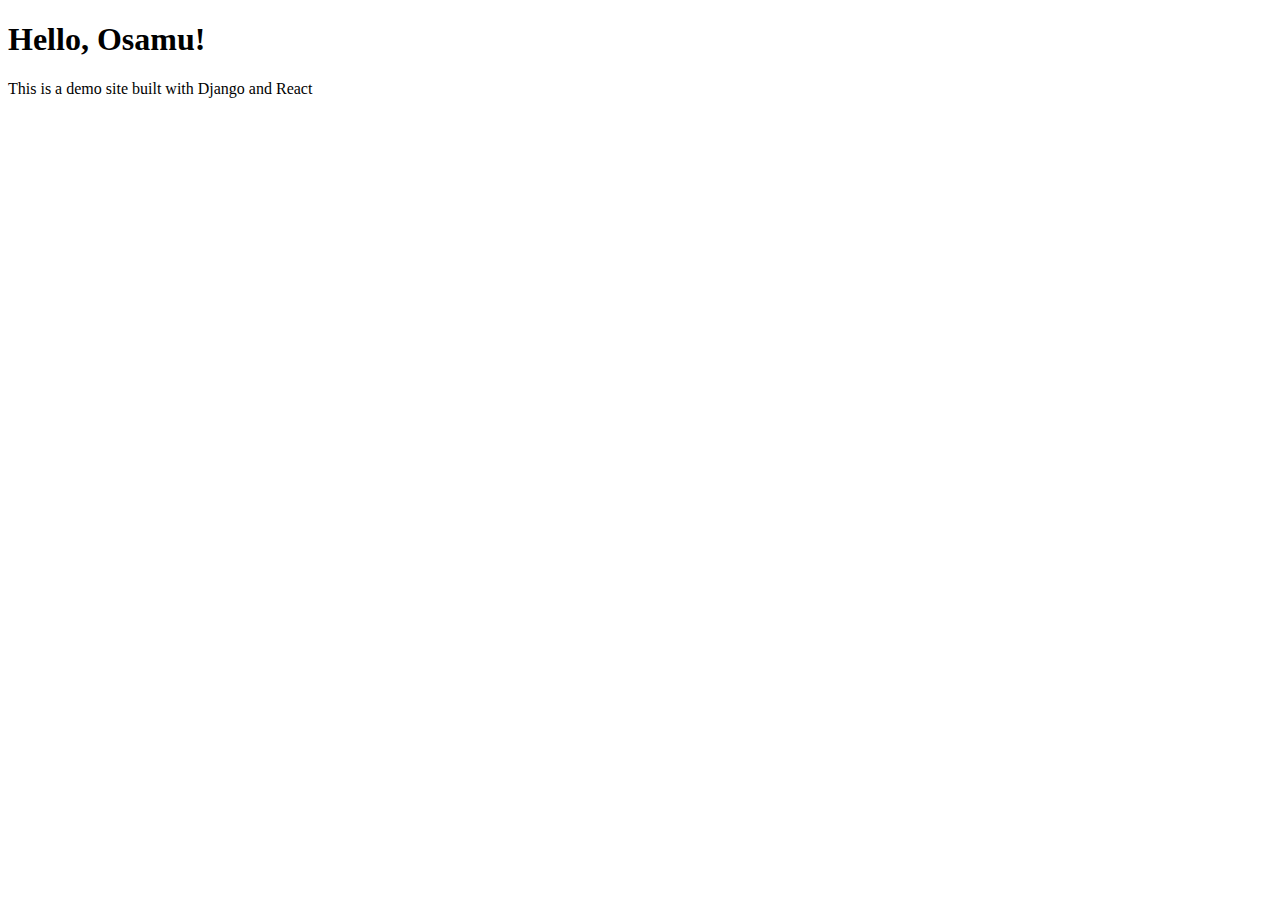
==== OsamuWebPage/public/index.html @ a0c297a7 "able to manage.py distill-local" ====
<!DOCTYPE html>
<html lang="en">
    <head>
        <title>
    Osamu Katagiri
</title>
        <meta name="viewport" content="width=device-width, initial-scale=1">
        <link rel="stylesheet" href="/static/styles/tachyons.min.css'">
        <link rel="stylesheet" href="/static/styles/blog.css'">
    </head>
    <body>
        <section class="mw7 center">
            
    <h1>Hello, Osamu!</h1>

        </section>
        <footer class="mw7 center">
            <div class="pv4 bt bb b--black-10 ph3 ph0-l">
                <p>This is a demo site built with Django and React</p>
            </div>
        </footer>
    </body>
</html>
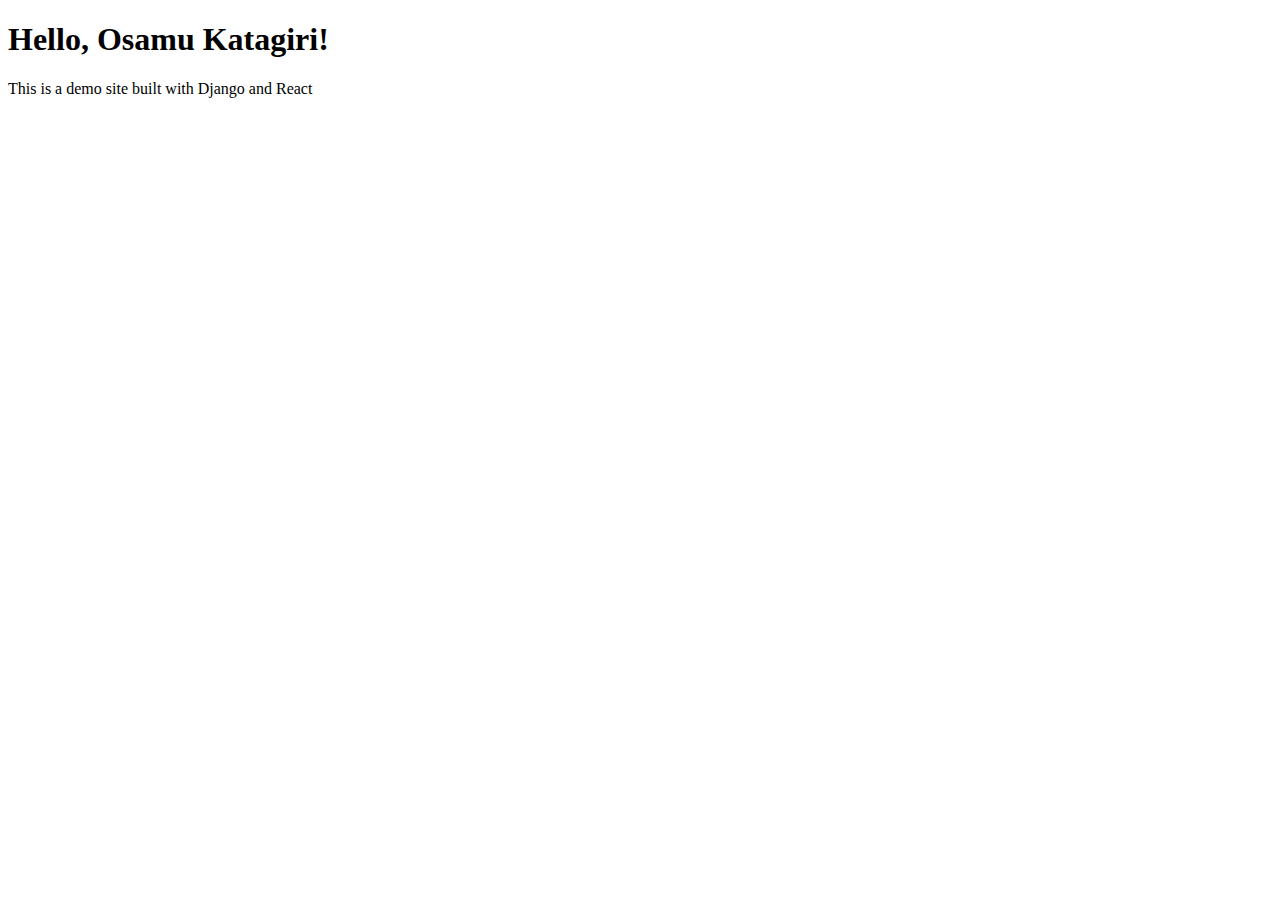
==== commit 59392da2: "add last name" ====
--- a/OsamuWebPage/public/index.html
+++ b/OsamuWebPage/public/index.html
@@ -12,7 +12,7 @@
     <body>
         <section class="mw7 center">
             
-    <h1>Hello, Osamu!</h1>
+    <h1>Hello, Osamu Katagiri!</h1>
 
         </section>
         <footer class="mw7 center">
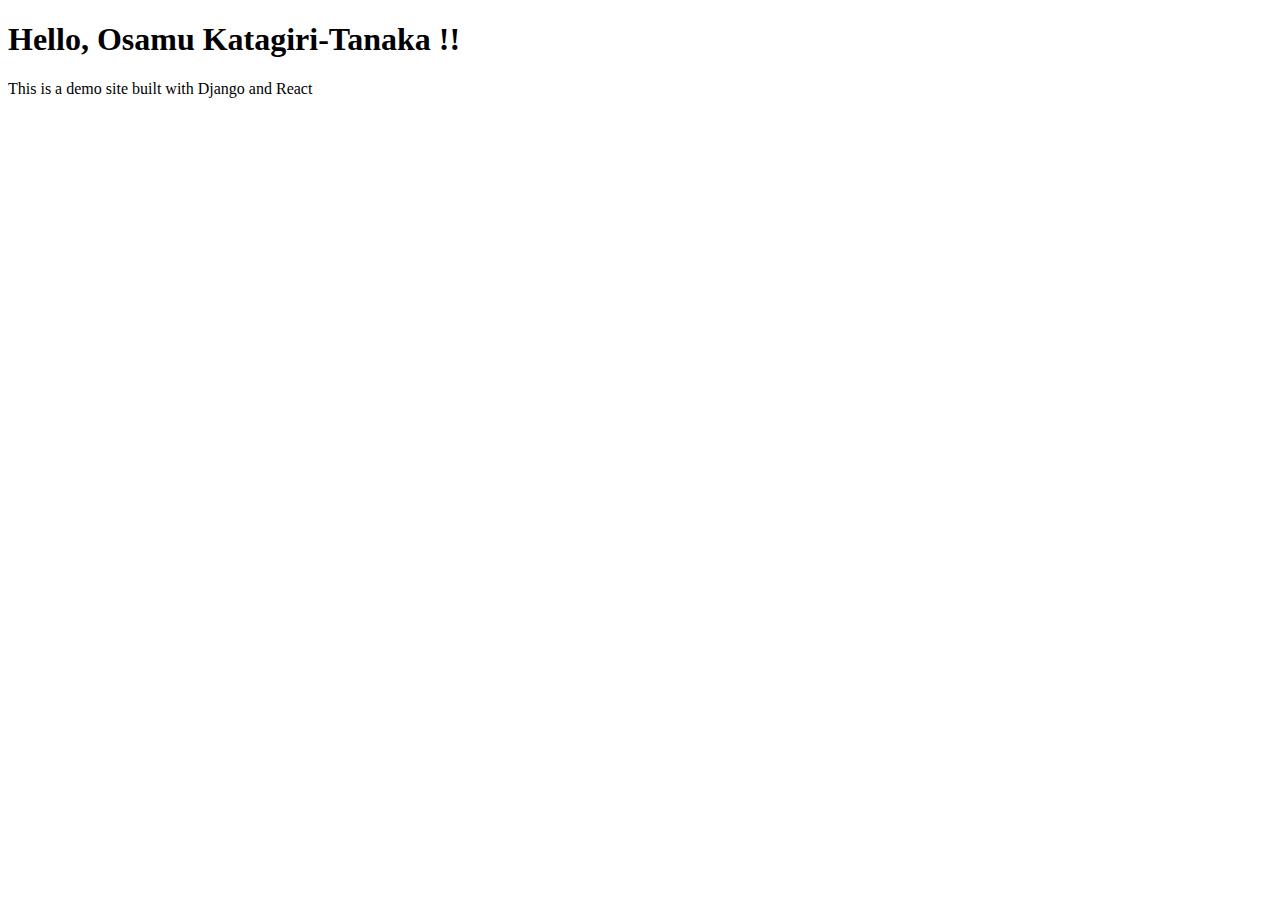
==== commit fa255b33: "adding custom CSS" ====
--- a/OsamuWebPage/public/index.html
+++ b/OsamuWebPage/public/index.html
@@ -1,24 +1,47 @@
+
 
 <!DOCTYPE html>
 <html lang="en">
-    <head>
-        <title>
+
+<head>
+
+    <meta http-equiv="Content-Type" content="text/html; charset=UTF-8" />
+    <meta name="viewport" content="width=device-width, initial-scale=1, maximum-scale=1.0" />
+
+    <!-- DOCUMENT TITLE  -->
+    <title>
     Osamu Katagiri
 </title>
-        <meta name="viewport" content="width=device-width, initial-scale=1">
-        <link rel="stylesheet" href="/static/styles/tachyons.min.css'">
-        <link rel="stylesheet" href="/static/styles/blog.css'">
-    </head>
-    <body>
-        <section class="mw7 center">
-            
-    <h1>Hello, Osamu Katagiri!</h1>
 
-        </section>
-        <footer class="mw7 center">
-            <div class="pv4 bt bb b--black-10 ph3 ph0-l">
-                <p>This is a demo site built with Django and React</p>
-            </div>
-        </footer>
-    </body>
+    <!-- FAVICON -->
+    <link rel="icon" type="image/x-icon" href="/static/OsamuApp/images/myLogoSmall.png" sizes="58x85" />
+
+    <!-- MATERIALIZE CSS  -->
+    <link rel="stylesheet" href="/static/OsamuApp/styles/materialize.css" />
+    <link rel="stylesheet" href="/static/OsamuApp/styles/style.css" />
+    <link href="https://fonts.googleapis.com/icon?family=Material+Icons" rel="stylesheet">
+
+    <!-- FONTS -->
+    <link href="https://fonts.googleapis.com/css2?family=Russo+One&display=swap" rel="stylesheet">
+    <link href="https://fonts.googleapis.com/css2?family=Roboto+Mono:wght@500&family=Russo+One&display=swap" rel="stylesheet">
+
+    <!-- CUSTOM CSS -->
+    <link rel="stylesheet" href="/static/OsamuApp/styles/default.css">
+    <link id="theme-style" rel="stylesheet" href="">
+
+</head>
+
+<body>
+    <section>
+        
+    <h1>Hello, Osamu Katagiri-Tanaka !!</h1>
+
+    </section>
+    <footer>
+        <div>
+            <p>This is a demo site built with Django and React</p>
+        </div>
+    </footer>
+</body>
+
 </html>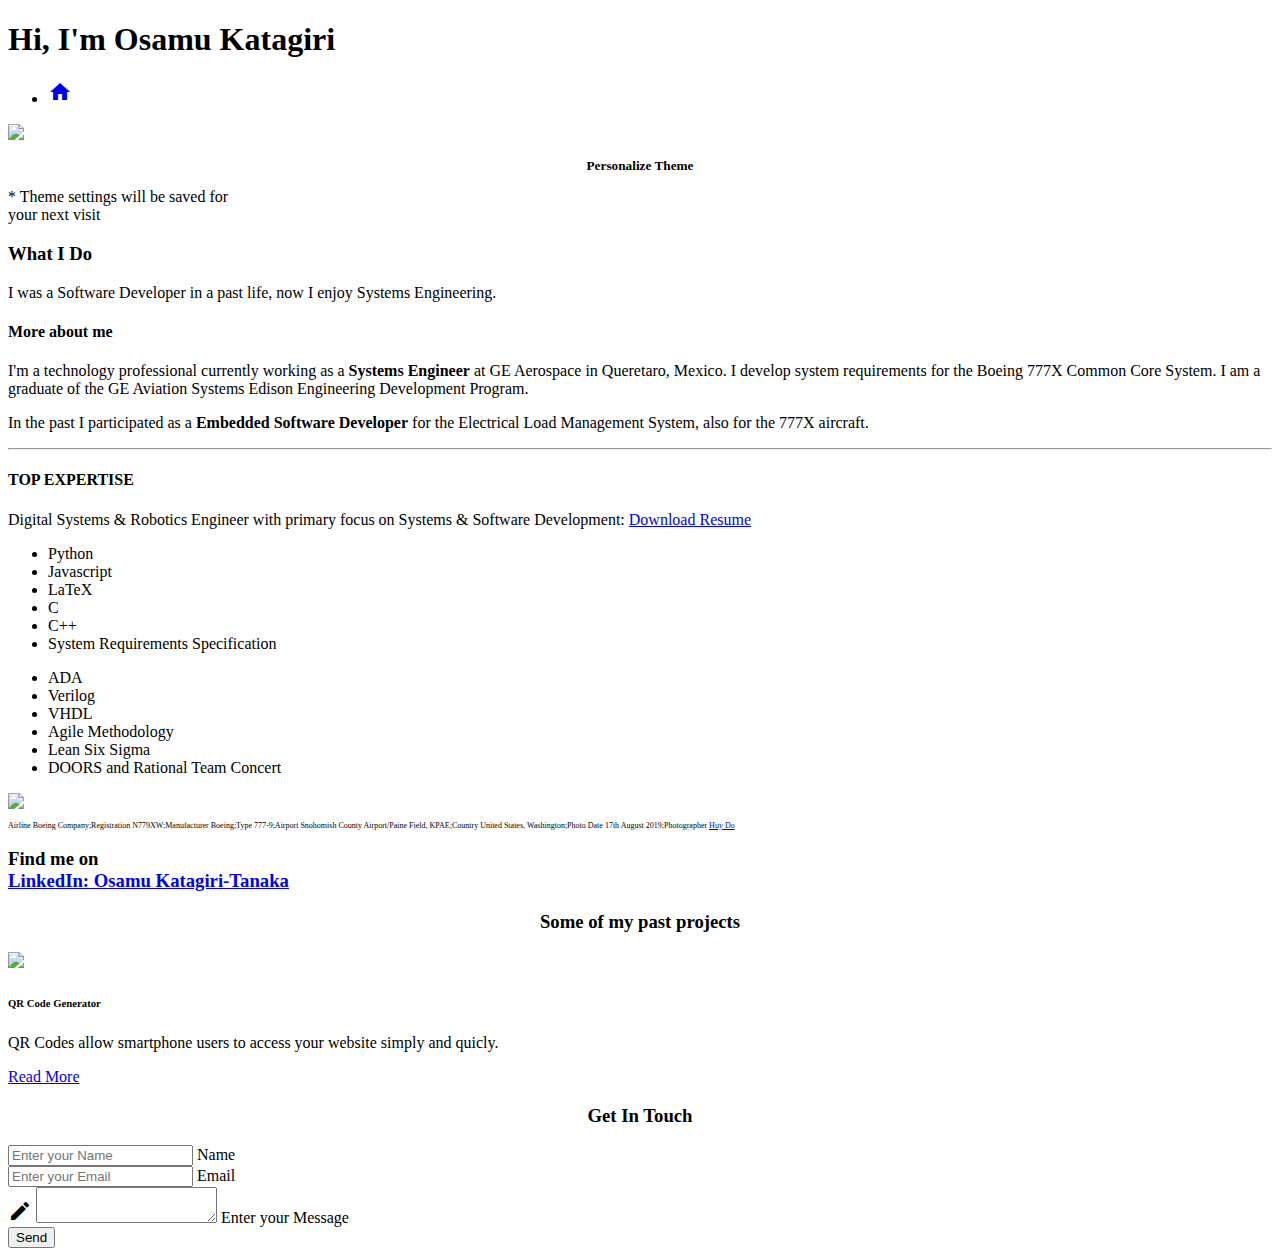
==== commit 493ef485: "added resume" ====
--- a/OsamuWebPage/public/index.html
+++ b/OsamuWebPage/public/index.html
@@ -10,7 +10,7 @@
 
     <!-- DOCUMENT TITLE  -->
     <title>
-    Osamu Katagiri
+Osamu Katagiri
 </title>
 
     <!-- FAVICON -->
@@ -23,25 +23,211 @@
 
     <!-- FONTS -->
     <link href="https://fonts.googleapis.com/css2?family=Russo+One&display=swap" rel="stylesheet">
-    <link href="https://fonts.googleapis.com/css2?family=Roboto+Mono:wght@500&family=Russo+One&display=swap" rel="stylesheet">
+    <link href="https://fonts.googleapis.com/css2?family=Roboto+Mono:wght@500&family=Russo+One&display=swap"
+        rel="stylesheet">
 
     <!-- CUSTOM CSS -->
     <link rel="stylesheet" href="/static/OsamuApp/styles/default.css">
-    <link id="theme-style" rel="stylesheet" href="">
+    <link rel="stylesheet" id="theme-style" href="">
 
 </head>
 
 <body>
-    <section>
-        
-    <h1>Hello, Osamu Katagiri-Tanaka !!</h1>
-
-    </section>
-    <footer>
-        <div>
-            <p>This is a demo site built with Django and React</p>
-        </div>
-    </footer>
+
+    
+
+<section class="s1">
+    <div class="main-container">
+
+        <div class="greeting-wrapper">
+            <h1>Hi, I'm Osamu Katagiri</h1>
+        </div>
+
+        <div class="intro-wrapper">
+            <div class="nav-wrapper">
+
+                <div class="dots-wrapper">
+                    <div id="dot-1" class="browser-dot"></div>
+                    <div id="dot-2" class="browser-dot"></div>
+                    <div id="dot-3" class="browser-dot"></div>
+                </div>
+
+                <ul id="navigation">
+                    <li>
+                        <a href="#my-projects">
+                            <i class="small material-icons">home</i>
+                        </a>
+                    </li>
+                </ul>
+            </div>
+
+            <div class="left-column">
+                <img id="profile_pic" src="/static/OsamuApp/images/meFiesole.jpg">
+                <h5 style="text-align: center; line-height: 0;">Personalize Theme</h5>
+
+                <div id="theme-options-wrapper">
+                    <div data-mode="light" id="light-mode" class="theme-dot"></div>
+                    <div data-mode="blue" id="blue-mode" class="theme-dot"></div>
+                    <div data-mode="green" id="green-mode" class="theme-dot"></div>
+                    <div data-mode="purple" id="purple-mode" class="theme-dot"></div>
+                </div>
+
+                <p id="settings-note">* Theme settings will be saved for<br>your next visit</p>
+            </div>
+
+            <div class="right-column">
+
+                <div id="preview-shadow">
+                    <div id="preview">
+                        <div id="corner-tl" class="corner"></div>
+                        <div id="corner-tr" class="corner"></div>
+                        <h3>What I Do</h3>
+                        <p>I was a Software Developer in a past life, now I enjoy Systems Engineering.</p>
+                        <div id="corner-br" class="corner"></div>
+                        <div id="corner-bl" class="corner"></div>
+                    </div>
+                </div>
+            </div>
+        </div>
+    </div>
+</section>
+
+<section class="s2">
+    <div class="main-container">
+        <div class="about-wrapper">
+            <div class="about-me">
+                <h4>More about me</h4>
+                <p>I'm a technology professional currently working as a <b>Systems Engineer</b> at GE Aerospace in
+                    Queretaro,
+                    Mexico. I develop system requirements for the Boeing 777X Common Core System. I am a graduate of the
+                    GE
+                    Aviation Systems Edison Engineering Development Program.</p>
+                <p>In the past I participated as a <b>Embedded Software Developer</b> for the Electrical Load Management
+                    System, also for the 777X aircraft.</p>
+
+                <hr>
+
+                <h4>TOP EXPERTISE</h4>
+                <p>Digital Systems & Robotics Engineer with primary focus on Systems & Software Development: <a
+                        target="_blank" href="pdf/CV_OsamuKatagiri_Nov2022.pdf">Download Resume</a></p>
+
+                <div id="skills">
+                    <ul>
+                        <li>Python</li>
+                        <li>Javascript</li>
+                        <li>LaTeX</li>
+                        <li>C</li>
+                        <li>C++</li>
+                        <li>System Requirements Specification</li>
+                    </ul>
+
+                    <ul>
+                        <li>ADA</li>
+                        <li>Verilog</li>
+                        <li>VHDL</li>
+                        <li>Agile Methodology</li>
+                        <li>Lean Six Sigma</li>
+                        <li>DOORS and Rational Team Concert</li>
+                    </ul>
+                </div>
+            </div>
+
+            <div class="social-links">
+                <img id="social_img" src="/static/OsamuApp/images/Boeing_777_9X_20.jpg">
+                <p style="font-size: 8px;">Airline Boeing Company;Registration N779XW;Manufacturer Boeing;Type
+                    777-9;Airport
+                    Snohomish County Airport/Paine Field, KPAE;Country United States, Washington;Photo Date 17th August
+                    2019;Photographer <a target="_blank" href="https://www.v1images.com/photographer/huy-do/">Huy Do</a>
+                </p>
+                <h3>Find me on <br> <a target="_blank" href="https://www.linkedin.com/in/osamu-k-84b2b940">LinkedIn:
+                        Osamu
+                        Katagiri-Tanaka</a></h3>
+            </div>
+        </div>
+    </div>
+</section>
+
+<section id="my-projects" class="s1">
+    <div class="main-container">
+        <h3 style="text-align: center; ">Some of my past projects</h3>
+
+        <div class="post-wrapper">
+
+            <div>
+                <div class="post">
+                    <img class="thumbnail" src="/static/OsamuApp/images/thumbnail_QRcodeGenerator.png">
+                    <div class="post-preview">
+                        <h6 class="post-title">QR Code Generator</h6>
+                        <p class="post-intro">QR Codes allow smartphone users to access your website simply and quicly.
+                        </p>
+                        <a href="#">Read More</a>
+                    </div>
+                </div>
+            </div>
+
+            <!--         <div>
+          <div class="post">
+            <img class="thumbnail" src="images/meFiesole.jpg">
+            <div class="post-preview">
+              <h6 class="post-title">Post Title</h6>
+              <p class="post-intro">This is a sentence. Some more text.</p>
+              <a href="post.html">Read More</a>
+            </div>
+          </div>
+        </div> -->
+
+            <!--         <div>
+          <div class="post">
+            <img class="thumbnail" src="images/meFiesole.jpg">
+            <div class="post-preview">
+              <h6 class="post-title">Post Title</h6>
+              <p class="post-intro">This is a sentence. Some more text.</p>
+              <a href="post.html">Read More</a>
+            </div>
+          </div>
+        </div> -->
+
+        </div>
+    </div>
+</section>
+
+<section class="s2">
+    <div class="main-container">
+        <h3 style="text-align: center; ">Get In Touch</h3>
+
+        <form id="contact-form">
+
+            <div class="input-field">
+                <input placeholder="Enter your Name" id="name" class="input-field" type="text" name="name">
+                <label for="name">Name</label>
+            </div>
+
+            <div class="input-field">
+                <input placeholder="Enter your Email" id="email" class="input-field" type="text" name="email">
+                <label for="email">Email</label>
+            </div>
+
+            <div class="input-field col s6">
+                <i class="material-icons prefix">mode_edit</i>
+                <textarea id="message-box" class="materialize-textarea" name="message"></textarea>
+                <label for="message-box">Enter your Message</label>
+            </div>
+
+            <input id="submit-btn" type="submit" value="Send">
+        </form>
+    </div>
+</section>
+
+
+
+    <!-- MATERIALIZE Scripts -->
+    <script src="https://code.jquery.com/jquery-2.1.1.min.js"></script>
+    <script src="/static/OsamuApp/scripts/materialize.js"></script>
+    <script src="/static/OsamuApp/scripts/init.js"></script>
+
+    <!-- CUSTOM Scripts -->
+    <script type="text/Javascript" src="/static/OsamuApp/scripts/themeScript.js"></script>
+
 </body>
 
 </html>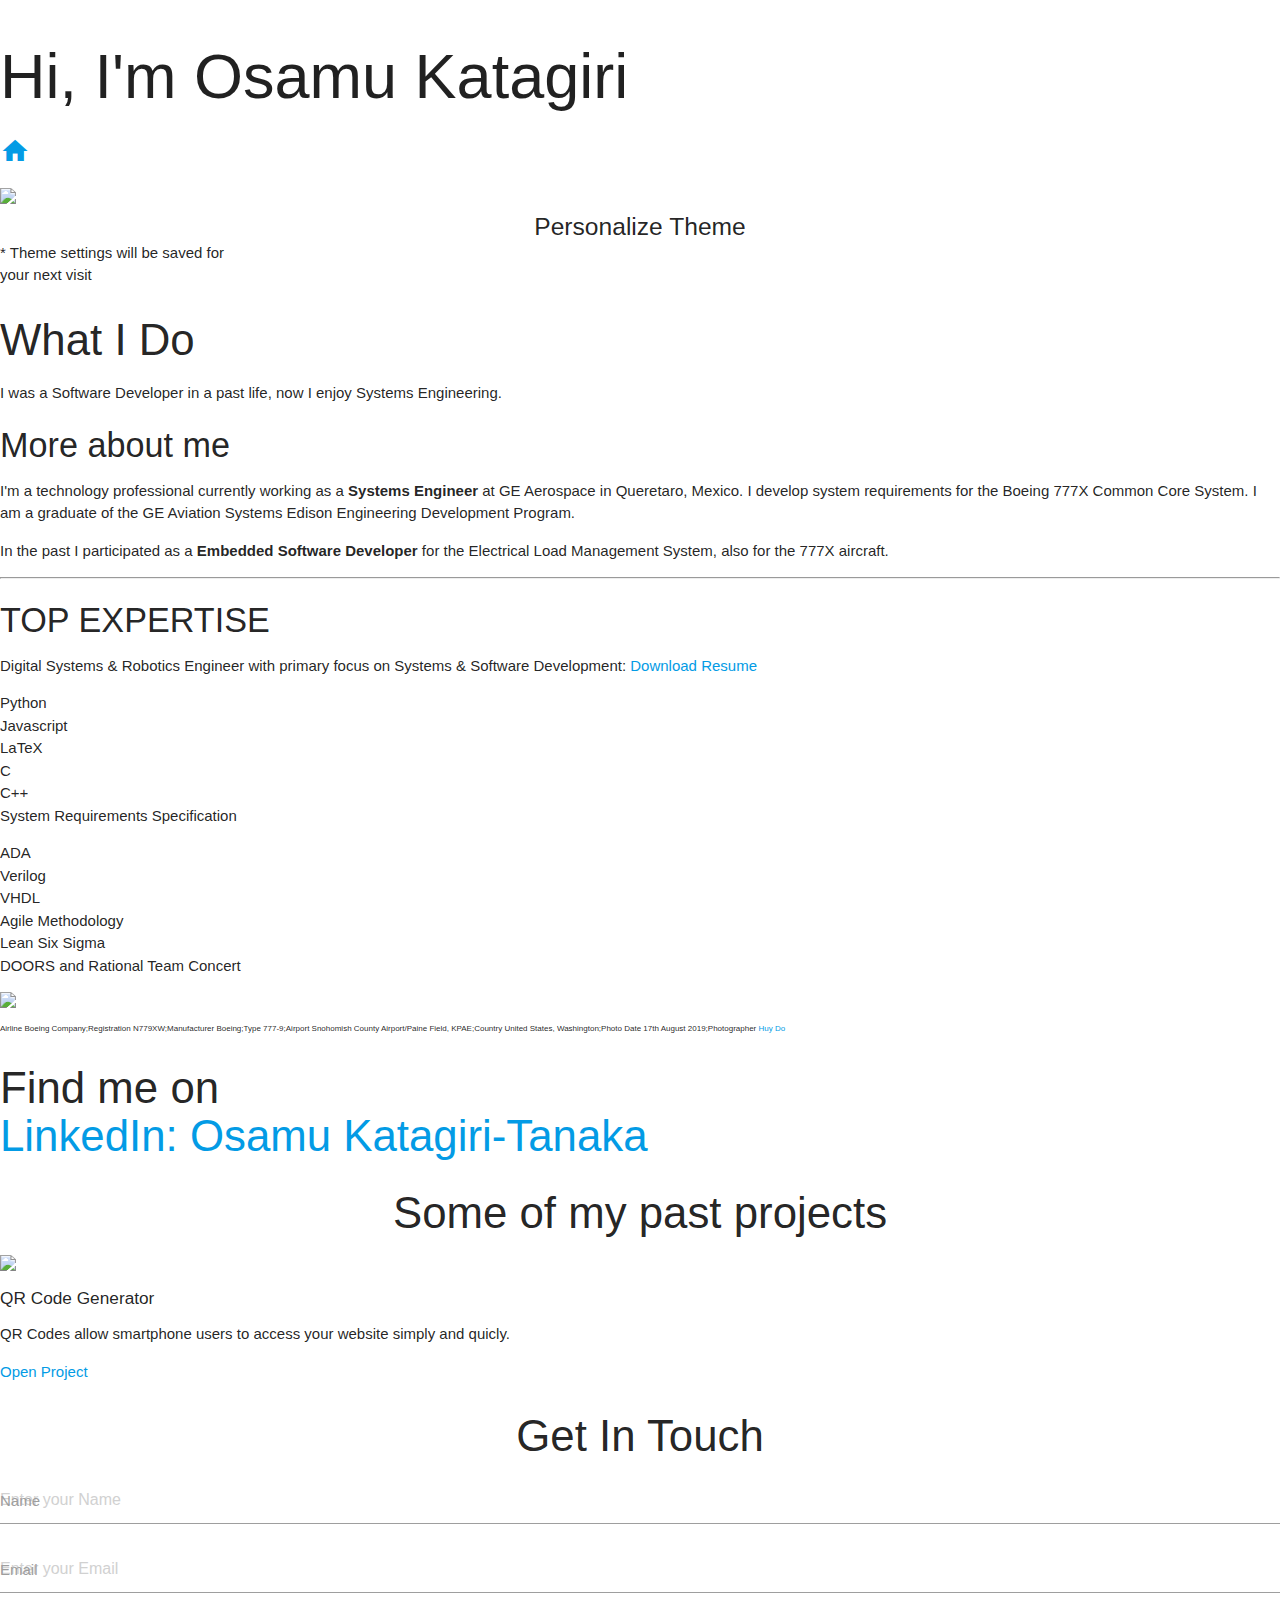
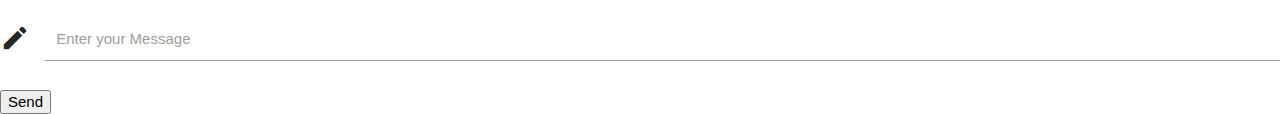
==== commit fa403b66: "django distill" ====
--- a/OsamuWebPage/public/index.html
+++ b/OsamuWebPage/public/index.html
@@ -14,11 +14,11 @@
 </title>
 
     <!-- FAVICON -->
-    <link rel="icon" type="image/x-icon" href="/static/OsamuApp/images/myLogoSmall.png" sizes="58x85" />
+    <link rel="icon" type="image/x-icon" href="static/OsamuApp/images/myLogoSmall.png" sizes="58x85" />
 
     <!-- MATERIALIZE CSS  -->
-    <link rel="stylesheet" href="/static/OsamuApp/styles/materialize.css" />
-    <link rel="stylesheet" href="/static/OsamuApp/styles/style.css" />
+    <link rel="stylesheet" href="static/OsamuApp/styles/materialize.css" />
+    <link rel="stylesheet" href="static/OsamuApp/styles/style.css" />
     <link href="https://fonts.googleapis.com/icon?family=Material+Icons" rel="stylesheet">
 
     <!-- FONTS -->
@@ -54,7 +54,7 @@
 
                 <ul id="navigation">
                     <li>
-                        <a href="#my-projects">
+                        <a href="/#my-projects">
                             <i class="small material-icons">home</i>
                         </a>
                     </li>
@@ -109,7 +109,7 @@
 
                 <h4>TOP EXPERTISE</h4>
                 <p>Digital Systems & Robotics Engineer with primary focus on Systems & Software Development: <a
-                        target="_blank" href="pdf/CV_OsamuKatagiri_Nov2022.pdf">Download Resume</a></p>
+                        target="_blank" href="/static/OsamuApp/documents/CV_OsamuKatagiri_Nov2022.pdf">Download Resume</a></p>
 
                 <div id="skills">
                     <ul>
@@ -153,14 +153,14 @@
 
         <div class="post-wrapper">
 
-            <div>
+            <div href="#">
                 <div class="post">
                     <img class="thumbnail" src="/static/OsamuApp/images/thumbnail_QRcodeGenerator.png">
                     <div class="post-preview">
                         <h6 class="post-title">QR Code Generator</h6>
                         <p class="post-intro">QR Codes allow smartphone users to access your website simply and quicly.
                         </p>
-                        <a href="#">Read More</a>
+                        <a href="#">Open Project</a>
                     </div>
                 </div>
             </div>
--- a/OsamuWebPage/public/static/OsamuApp/styles/style.css
+++ b/OsamuWebPage/public/static/OsamuApp/styles/style.css
@@ -0,0 +1,14 @@
+/* Custom Stylesheet */
+/**
+ * Use this file to override Materialize files so you can update
+ * the core Materialize files in the future
+ *
+ * Made By MaterializeCSS.com
+ */
+
+.icon-block {
+  padding: 0 15px;
+}
+.icon-block .material-icons {
+	font-size: inherit;
+}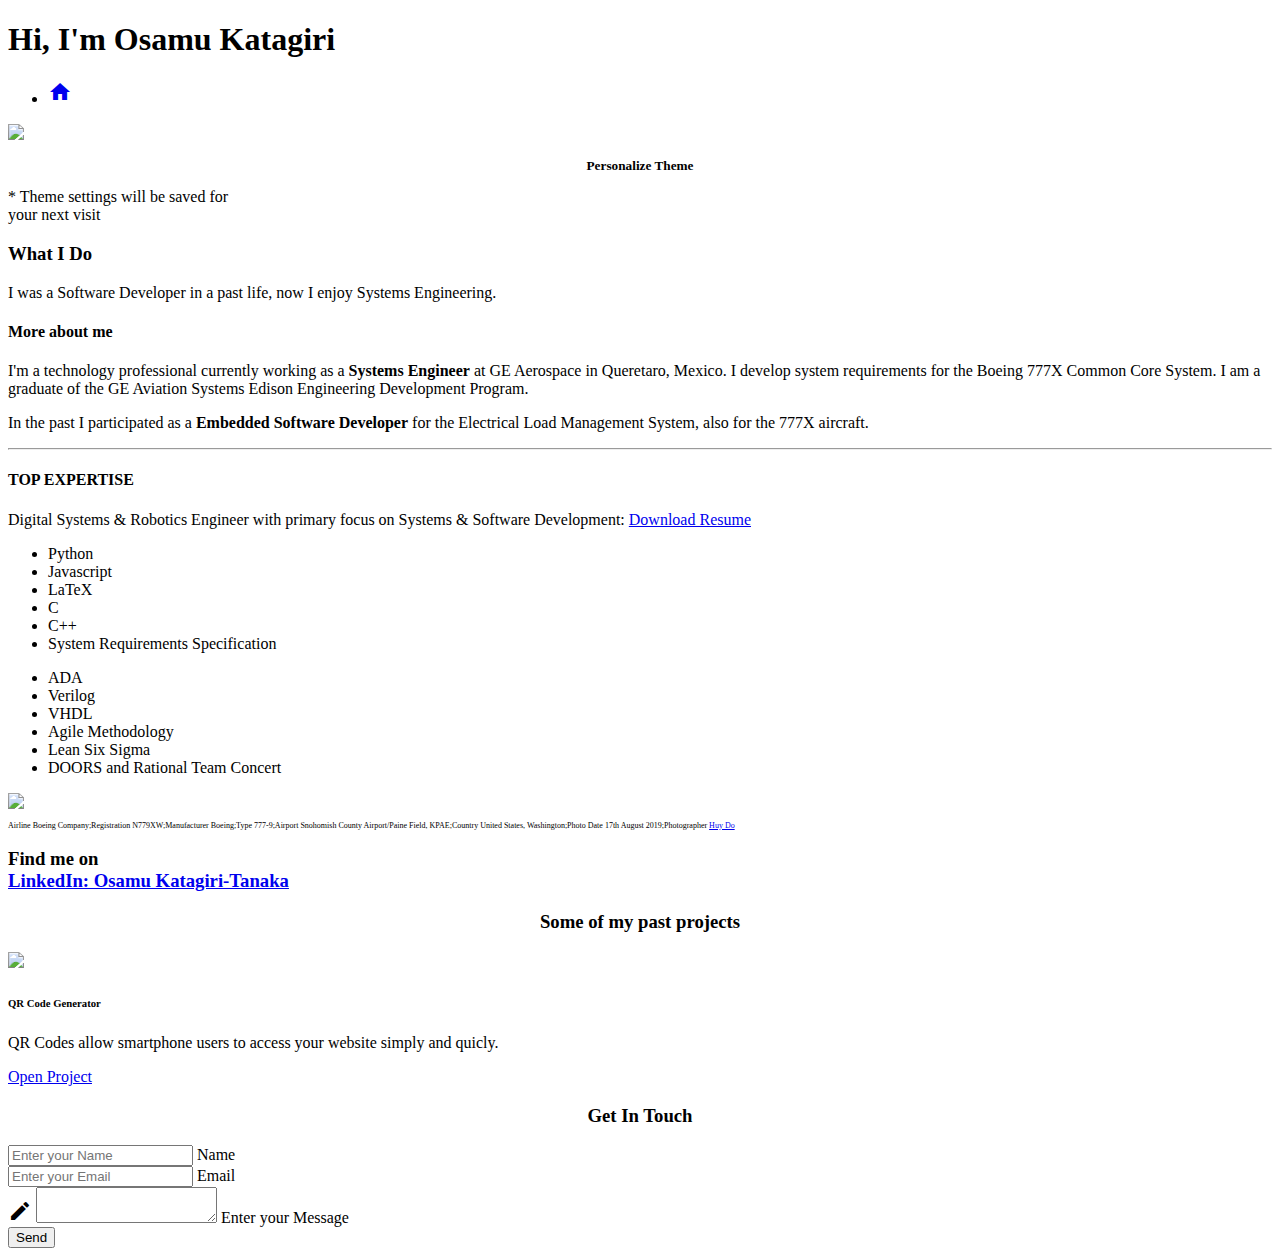
==== commit 034664be: "changes key secret" ====
--- a/OsamuWebPage/public/index.html
+++ b/OsamuWebPage/public/index.html
@@ -14,11 +14,11 @@
 </title>
 
     <!-- FAVICON -->
-    <link rel="icon" type="image/x-icon" href="static/OsamuApp/images/myLogoSmall.png" sizes="58x85" />
+    <link rel="icon" type="image/x-icon" href="/static/OsamuApp/images/myLogoSmall.png" sizes="58x85" />
 
     <!-- MATERIALIZE CSS  -->
-    <link rel="stylesheet" href="static/OsamuApp/styles/materialize.css" />
-    <link rel="stylesheet" href="static/OsamuApp/styles/style.css" />
+    <link rel="stylesheet" href="/static/OsamuApp/styles/materialize.css" />
+    <link rel="stylesheet" href="/static/OsamuApp/styles/style.css" />
     <link href="https://fonts.googleapis.com/icon?family=Material+Icons" rel="stylesheet">
 
     <!-- FONTS -->
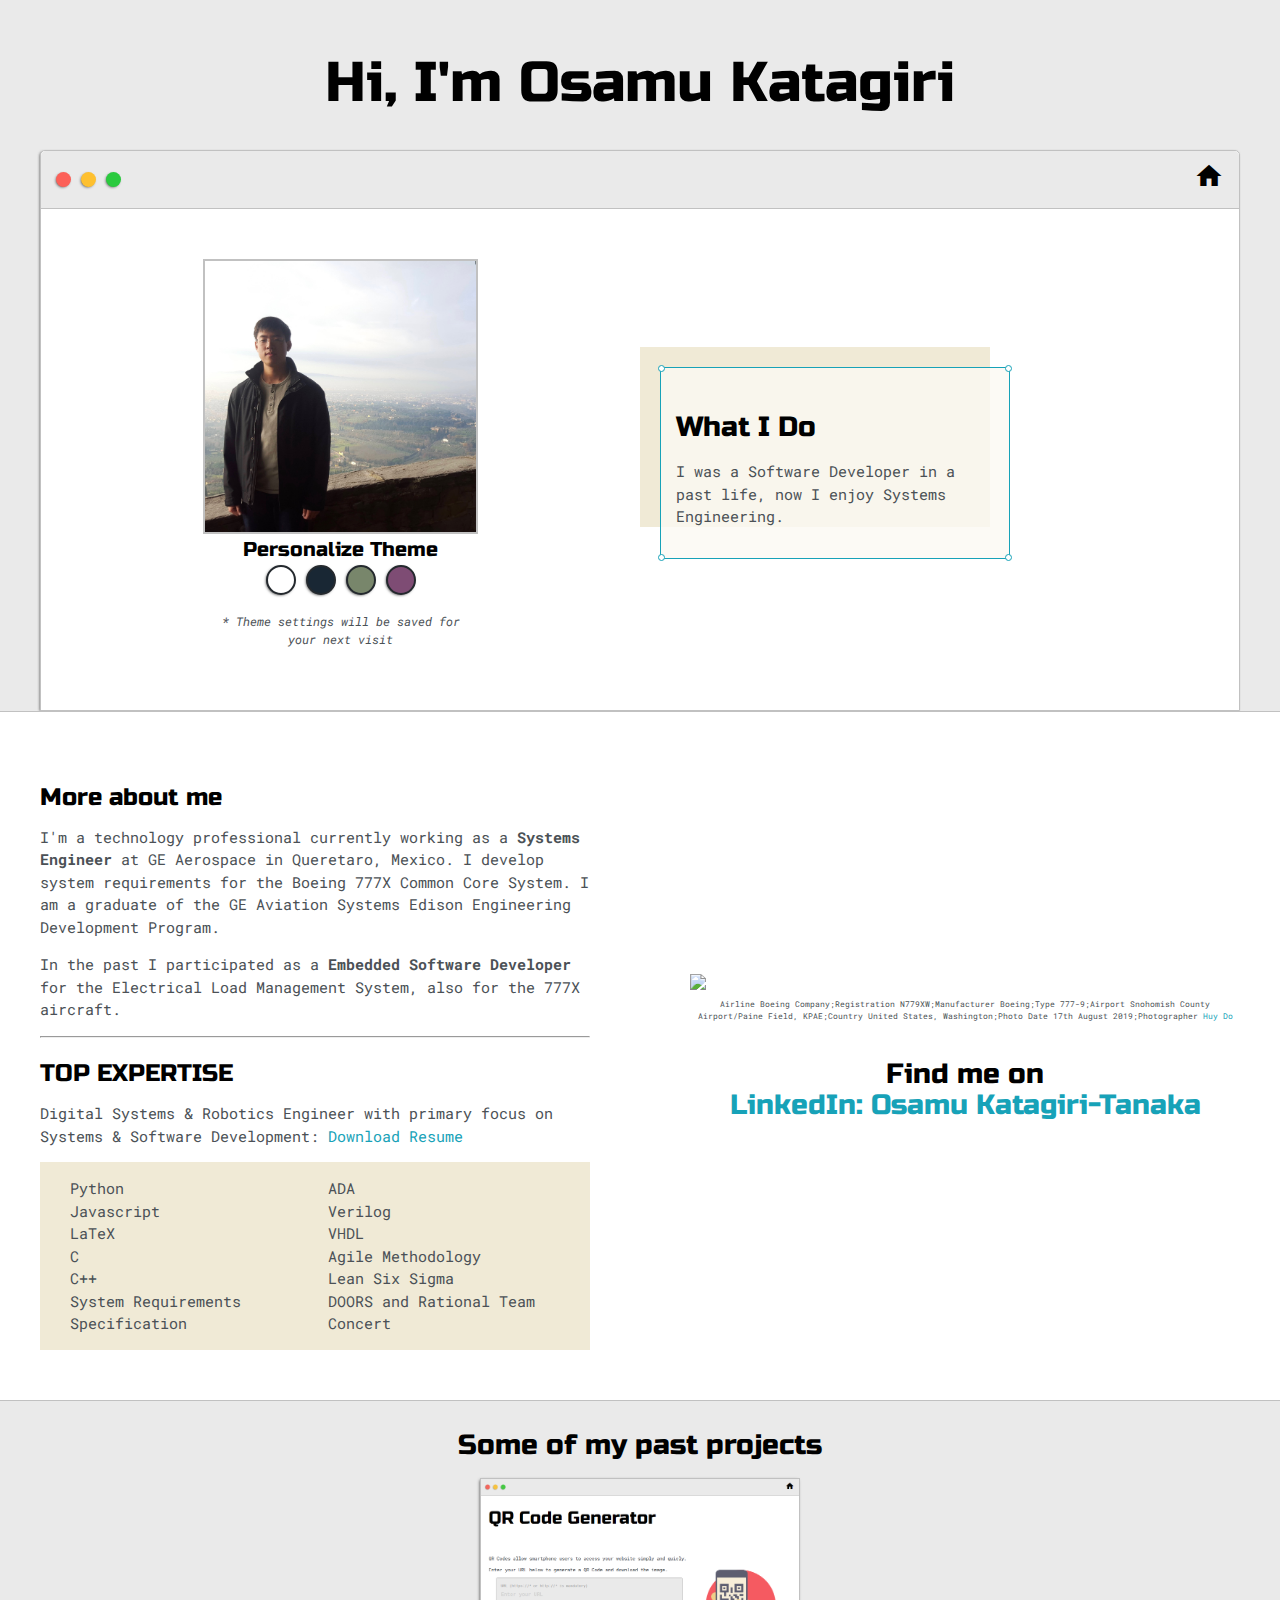
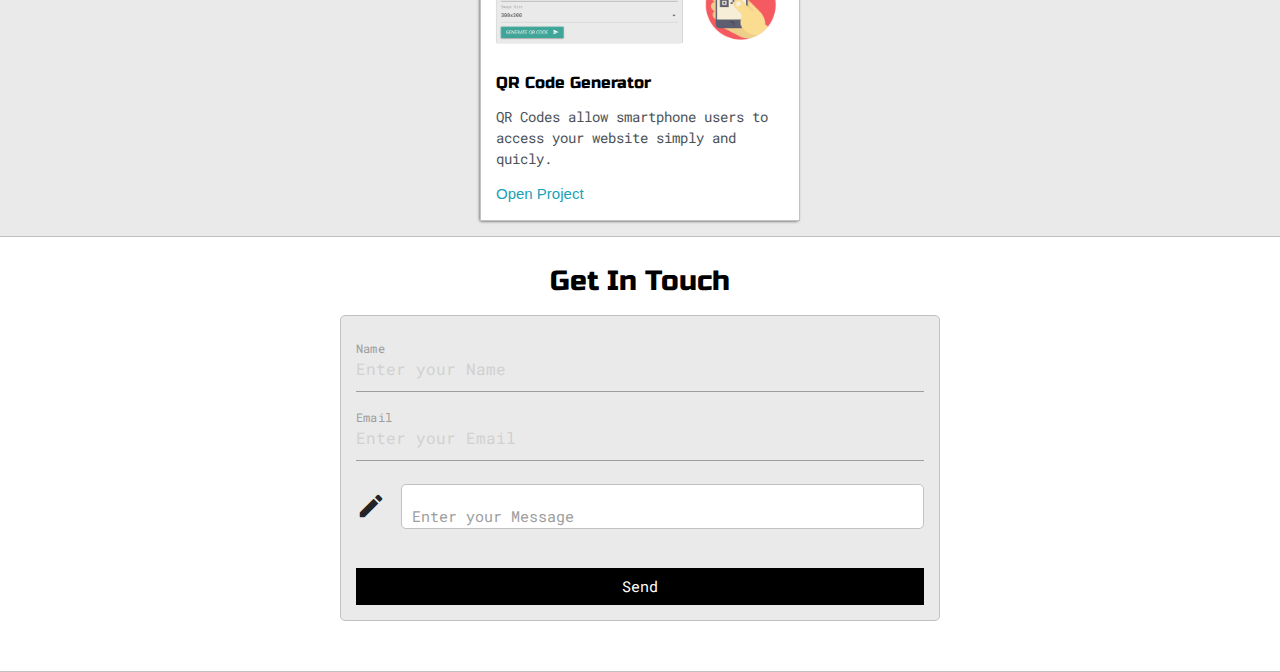
==== commit e60364bc: "fix distilled hrefs in public directory" ====
--- a/OsamuWebPage/public/index.html
+++ b/OsamuWebPage/public/index.html
@@ -14,11 +14,11 @@
 </title>
 
     <!-- FAVICON -->
-    <link rel="icon" type="image/x-icon" href="/static/OsamuApp/images/myLogoSmall.png" sizes="58x85" />
+    <link rel="icon" type="image/x-icon" href="static/OsamuApp/images/myLogoSmall.png" sizes="58x85" />
 
     <!-- MATERIALIZE CSS  -->
-    <link rel="stylesheet" href="/static/OsamuApp/styles/materialize.css" />
-    <link rel="stylesheet" href="/static/OsamuApp/styles/style.css" />
+    <link rel="stylesheet" href="static/OsamuApp/styles/materialize.css" />
+    <link rel="stylesheet" href="static/OsamuApp/styles/style.css" />
     <link href="https://fonts.googleapis.com/icon?family=Material+Icons" rel="stylesheet">
 
     <!-- FONTS -->
@@ -27,7 +27,7 @@
         rel="stylesheet">
 
     <!-- CUSTOM CSS -->
-    <link rel="stylesheet" href="/static/OsamuApp/styles/default.css">
+    <link rel="stylesheet" href="static/OsamuApp/styles/default.css">
     <link rel="stylesheet" id="theme-style" href="">
 
 </head>
@@ -62,7 +62,7 @@
             </div>
 
             <div class="left-column">
-                <img id="profile_pic" src="/static/OsamuApp/images/meFiesole.jpg">
+                <img id="profile_pic" src="static/OsamuApp/images/meFiesole.jpg">
                 <h5 style="text-align: center; line-height: 0;">Personalize Theme</h5>
 
                 <div id="theme-options-wrapper">
@@ -109,7 +109,7 @@
 
                 <h4>TOP EXPERTISE</h4>
                 <p>Digital Systems & Robotics Engineer with primary focus on Systems & Software Development: <a
-                        target="_blank" href="/static/OsamuApp/documents/CV_OsamuKatagiri_Nov2022.pdf">Download Resume</a></p>
+                        target="_blank" href="static/OsamuApp/documents/CV_OsamuKatagiri_Nov2022.pdf">Download Resume</a></p>
 
                 <div id="skills">
                     <ul>
@@ -133,7 +133,7 @@
             </div>
 
             <div class="social-links">
-                <img id="social_img" src="/static/OsamuApp/images/Boeing_777_9X_20.jpg">
+                <img id="social_img" src="static/OsamuApp/images/Boeing_777_9X_20.jpg">
                 <p style="font-size: 8px;">Airline Boeing Company;Registration N779XW;Manufacturer Boeing;Type
                     777-9;Airport
                     Snohomish County Airport/Paine Field, KPAE;Country United States, Washington;Photo Date 17th August
@@ -155,7 +155,7 @@
 
             <div href="#">
                 <div class="post">
-                    <img class="thumbnail" src="/static/OsamuApp/images/thumbnail_QRcodeGenerator.png">
+                    <img class="thumbnail" src="static/OsamuApp/images/thumbnail_QRcodeGenerator.png">
                     <div class="post-preview">
                         <h6 class="post-title">QR Code Generator</h6>
                         <p class="post-intro">QR Codes allow smartphone users to access your website simply and quicly.
@@ -222,11 +222,11 @@
 
     <!-- MATERIALIZE Scripts -->
     <script src="https://code.jquery.com/jquery-2.1.1.min.js"></script>
-    <script src="/static/OsamuApp/scripts/materialize.js"></script>
-    <script src="/static/OsamuApp/scripts/init.js"></script>
+    <script src="static/OsamuApp/scripts/materialize.js"></script>
+    <script src="static/OsamuApp/scripts/init.js"></script>
 
     <!-- CUSTOM Scripts -->
-    <script type="text/Javascript" src="/static/OsamuApp/scripts/themeScript.js"></script>
+    <script type="text/Javascript" src="static/OsamuApp/scripts/themeScript.js"></script>
 
 </body>
 
--- a/OsamuWebPage/public/static/OsamuApp/styles/style.css
+++ b/OsamuWebPage/public/static/OsamuApp/styles/style.css
@@ -0,0 +1,14 @@
+/* Custom Stylesheet */
+/**
+ * Use this file to override Materialize files so you can update
+ * the core Materialize files in the future
+ *
+ * Made By MaterializeCSS.com
+ */
+
+.icon-block {
+  padding: 0 15px;
+}
+.icon-block .material-icons {
+	font-size: inherit;
+}--- a/OsamuWebPage/public/static/OsamuApp/styles/default.css
+++ b/OsamuWebPage/public/static/OsamuApp/styles/default.css
@@ -0,0 +1,415 @@
+:root {
+    --mainColor: #eaeaea;
+    --secondaryColor: #fff;
+    --borderColor: #c1c1c1;
+    --mainText: black;
+    --secondaryText: #4b5156;
+    --themeDotBorder: #24292e;
+    --previewBg: rgb(251, 249, 243, 0.8);
+    --lightBlue: #17a2b8;
+    --previewShadow: #f0ead6;
+    --buttonColor: black;
+}
+
+html,
+body {
+    padding: 0;
+    margin: 0;
+}
+
+body *{
+    transition: 0.3s;
+}
+
+h1,
+h2,
+h3,
+h4,
+h5,
+h6,
+strong {
+    color: var(--mainText);
+    font-family: 'Russo One', sans-serif;
+    font-weight: 500;
+}
+
+p,
+li,
+span,
+label,
+input,
+textarea {
+    color: var(--secondaryText);
+    font-family: 'Roboto Mono', monospace;
+}
+
+a {
+    text-decoration: none;
+    color: var(--lightBlue);
+}
+
+ul {
+    list-style: none;
+}
+
+h1 {
+    font-size: 56px;
+}
+
+h2 {
+    font-size: 36px;
+}
+
+h3 {
+    font-size: 28px;
+}
+
+h4 {
+    font-size: 24px;
+}
+
+h5 {
+    font-size: 20px;
+}
+
+h6 {
+    font-size: 16px;
+}
+
+.s1 {
+    background-color: var(--mainColor);
+    border-bottom: 1px solid var(--borderColor);
+    overflow: auto;
+}
+
+.s2 {
+    background-color: var(--secondaryColor);
+    border-bottom: 1px solid var(--borderColor);
+    overflow: auto;
+}
+
+.main-container {
+    width: 1200px;
+    margin: 0 auto;
+}
+
+.greeting-wrapper {
+    display: grid;
+    text-align: center;
+    align-content: center;
+    min-height: 10em;
+}
+
+.intro-wrapper {
+    background-color: var(--secondaryColor);
+    border: 1px solid var(--borderColor);
+    border-radius: 5px 5px 0 0;
+
+    -webkit-box-shadow: -1px 1px 3px -1px rgba(0, 0, 0, 0.75);
+    -moz-box-shadow: -1px 1px 3px -1px rgba(0, 0, 0, 0.75);
+    box-shadow: -1px 1px 3px -1px rgba(0, 0, 0, 0.75);
+
+    display: grid;
+    grid-template-columns: 1fr 1fr;
+    grid-template-areas:
+        'nav-wrapper nav-wrapper'
+        'left-column right-column'
+    ;
+}
+
+.nav-wrapper {
+    border-radius: 5px 5px 0 0;
+    grid-area: nav-wrapper;
+    border-bottom: 1px solid var(--borderColor);
+    display: flex;
+    justify-content: space-between;
+    align-items: center;
+    background-color: var(--mainColor);
+}
+
+#navigation {
+    margin: 0;
+    padding: 10px;
+}
+
+#navigation li {
+    display: inline-block;
+    margin-right: 5px;
+    margin-left: 5px;
+}
+
+#navigation a{
+    color: var(--mainText);
+}
+
+.dots-wrapper {
+    display: flex;
+    padding: 10px;
+}
+
+#dot-1 {
+    background-color: #fc6058;
+}
+
+#dot-2 {
+    background-color: #fec02f;
+}
+
+#dot-3 {
+    background-color: #2aca3e;
+}
+
+.browser-dot {
+    background-color: black;
+    height: 15px;
+    width: 15px;
+    border-radius: 50%;
+    margin: 5px;
+
+    -webkit-box-shadow: -1px 1px 3px -1px rgba(0, 0, 0, 0.75);
+    -moz-box-shadow: -1px 1px 3px -1px rgba(0, 0, 0, 0.75);
+    box-shadow: -1px 1px 3px -1px rgba(0, 0, 0, 0.75);
+}
+
+.left-column {
+    grid-area: left-column;
+    padding-top: 50px;
+    padding-bottom: 50px;
+}
+
+#profile_pic {
+    display: block;
+    margin: 0 auto;
+
+    height: 275px;
+    width: 275px;
+    object-fit: cover;
+    border: 2px solid var(--borderColor);
+}
+
+#theme-options-wrapper {
+    display: flex;
+    justify-content: center;
+}
+
+.theme-dot {
+    height: 30px;
+    width: 30px;
+    background-color: black;
+    border-radius: 50%;
+
+    margin: 5px;
+    border: 2px solid var(--themeDotBorder);
+
+    -webkit-box-shadow: -1px 1px 3px -1px rgba(0, 0, 0, 0.75);
+    -moz-box-shadow: -1px 1px 3px -1px rgba(0, 0, 0, 0.75);
+    box-shadow: -1px 1px 3px -1px rgba(0, 0, 0, 0.75);
+
+    cursor: pointer;
+}
+
+.theme-dot:hover {
+    height: 35px;
+    width: 35px;
+    border-width: 5px;
+}
+
+#light-mode {
+    background-color: #fff;
+}
+
+#blue-mode {
+    background-color: #192734;
+}
+
+#green-mode {
+    background-color: #78866b;
+}
+
+#purple-mode {
+    background-color: #7e4c74;
+}
+
+#settings-note {
+    font-size: 12px;
+    font-style: italic;
+    text-align: center;
+}
+
+.right-column {
+    grid-area: right-column;
+    display: grid;
+    align-content: center;
+
+    padding-top: 5px;
+    padding-bottom: 50px;
+}
+
+#preview-shadow {
+    background-color: var(--previewShadow);
+    width: 350px;
+    height: 180px;
+    padding-left: 20px;
+    padding-top: 20px;
+}
+
+#preview {
+    width: 350px;
+    border: 1.5px solid var(--lightBlue);
+    background-color: var(--previewBg);
+    padding: 15px;
+    position: relative;
+}
+
+.corner {
+    width: 7px;
+    height: 7px;
+    border-radius: 50%;
+    border: 1.5px solid var(--lightBlue);
+    background-color: #fff;
+    position: absolute;
+}
+
+#corner-tl {
+    top: -3px;
+    left: -3px;
+}
+
+#corner-tr {
+    top: -3px;
+    right: -3px;
+}
+
+#corner-br {
+    bottom: -3px;
+    right: -3px;
+}
+
+#corner-bl {
+    bottom: -3px;
+    left: -3px;
+}
+
+.about-wrapper {
+    display: grid;
+    grid-template-columns: repeat(auto-fit, minmax(320px, 1fr));
+    padding-top: 50px;
+    padding-bottom: 50px;
+    gap: 100px;
+}
+
+#skills {
+    display: flex;
+    padding-left: 30px;
+    padding-right: 20px;
+    justify-content: space-between;
+    background-color: var(--previewShadow);
+}
+
+.social-links {
+    display: grid;
+    align-content: center;
+    text-align: center;
+}
+
+#social_img {
+    width: 100%;
+}
+
+.post-wrapper {
+    display: grid;
+    grid-template-columns: repeat(auto-fit, 320px);
+    gap: 20px;
+    justify-content: center;
+    padding-bottom: 15px;
+}
+
+.post {
+    border: 1px solid var(--borderColor);
+    -webkit-box-shadow: -1px 1px 3px -1px rgba(0, 0, 0, 0.75);
+    -moz-box-shadow: -1px 1px 3px -1px rgba(0, 0, 0, 0.75);
+    box-shadow: -1px 1px 3px -1px rgba(0, 0, 0, 0.75);
+}
+
+.thumbnail {
+    display: block;
+    width: 100%;
+    height: 180px;
+    object-fit: cover;
+}
+
+.post-preview {
+    background-color: #fff;
+    padding: 15px;
+}
+
+.post-title {
+    color: black;
+    margin: 0;
+}
+
+.post-intro {
+    color: #4b5156;
+    font-size: 14px;
+}
+
+#contact-form {
+    display: block;
+    max-width: 600px;
+    margin: 0 auto;
+    border: 1px solid var(--borderColor);
+    padding: 15px;
+    border-radius: 5px;
+    background-color: var(--mainColor);
+    margin-bottom: 50px;
+}
+
+#contact-form label {
+    line-height: 2.7em;
+}
+
+#contact-form textarea {
+    /*min-height: 100px;*/
+    font-size: 14px;
+}
+
+#message-box {
+    /*width: 100%;*/
+    padding-top: 10px;
+    padding-bottom: 10px;
+    background-color: var(--secondaryColor);
+    border-radius: 5px;
+    border: 1px solid var(--borderColor);
+    font-size: 14px;
+}
+
+#submit-btn {
+    margin-top: 10px;
+    width: 100%;
+    padding-top: 10px;
+    padding-bottom: 10px;
+    color: #fff;
+    background-color: var(--buttonColor);
+    border: none;
+}
+
+@media screen and (max-width: 1200px) {
+    .main-container {
+        width: 95%;
+    }
+}
+
+@media screen and (max-width: 800px) {
+    .intro-wrapper {
+        grid-template-columns: 1fr;
+        grid-template-areas:
+            'nav-wrapper'
+            'left-column'
+            'right-column'
+        ;
+    }
+
+    .right-column {
+        justify-content: center;
+    }
+}